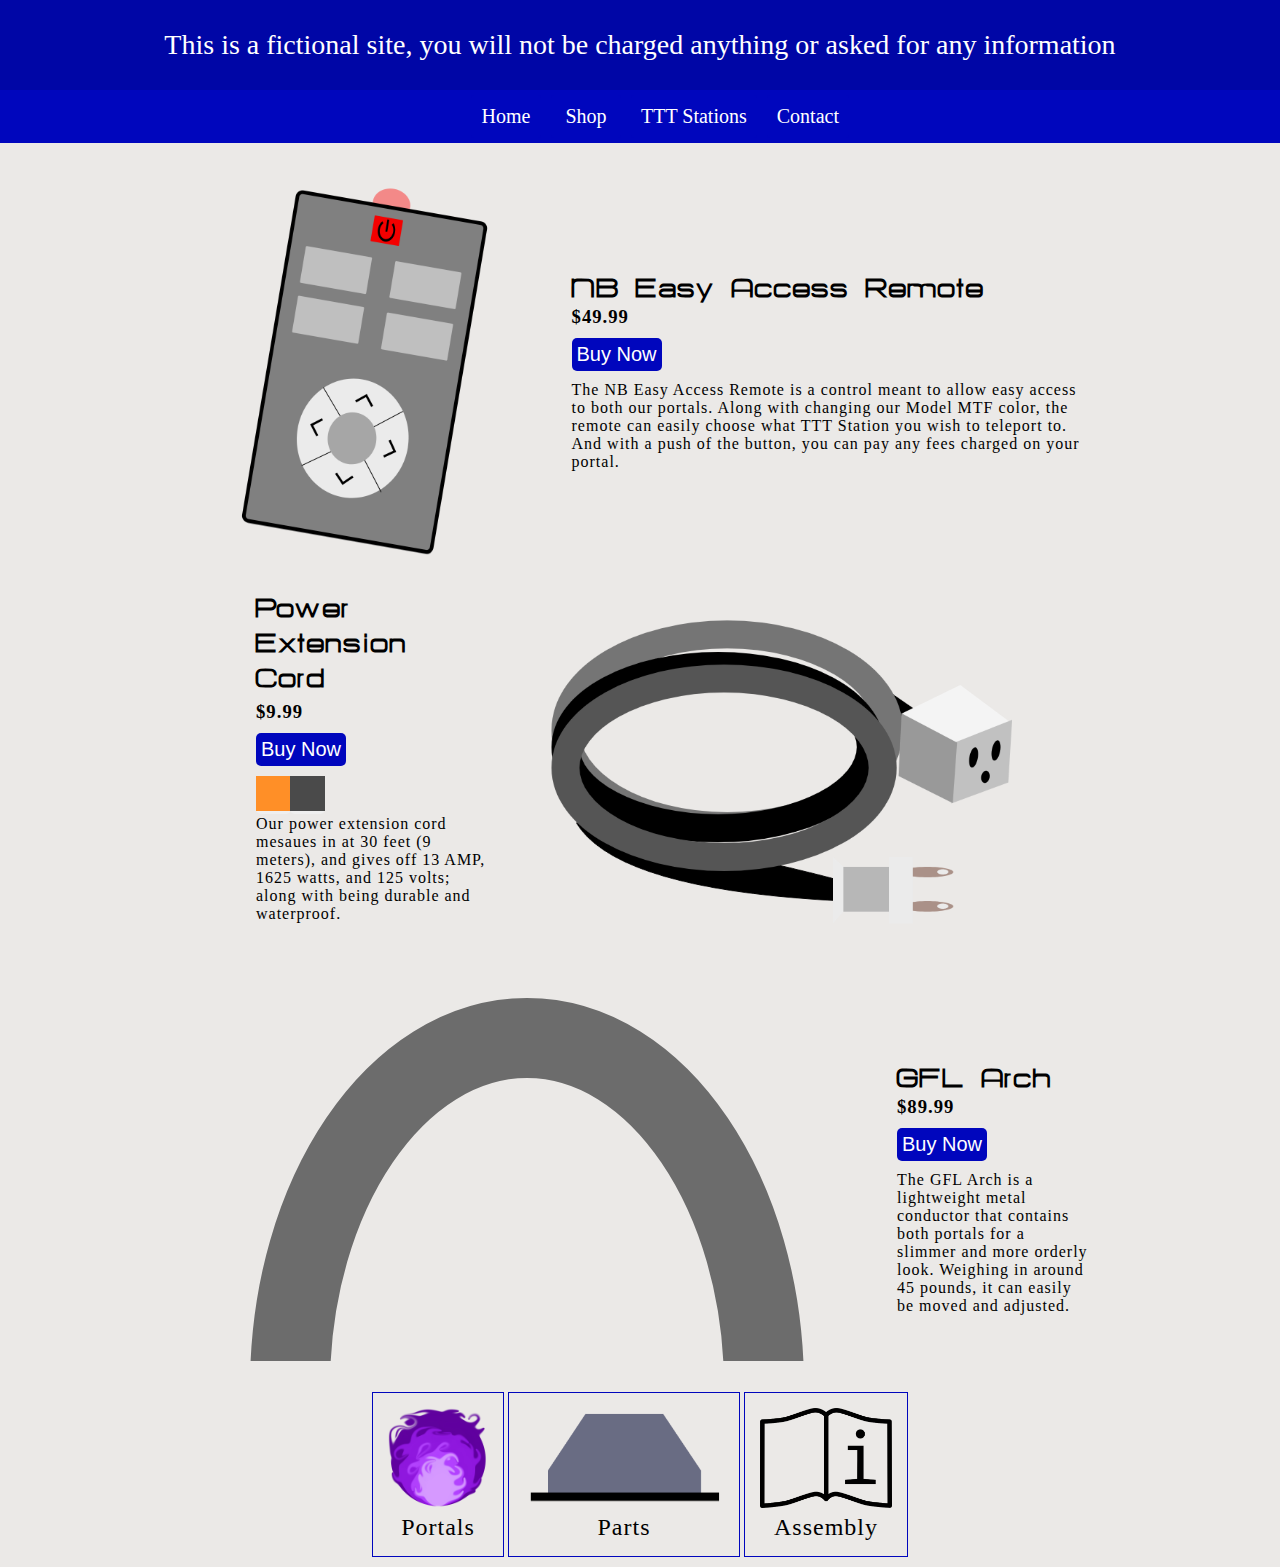
==== docs/accessories.html @ 179e6085 "Add files via upload" ====
<!DOCTYPE html>
<html>

<head>
  <title>Trans Travel :: Accessories</title>
  <meta charset="UTF-8">
    <link rel="stylesheet" href="main.css">
    <script src="script.js"></script>
</head>
<body>
    <header class="header-bar"> 
        <p>This is a fictional site, you will not be charged anything or asked for any information</p><!-- disclamer -->
    </header>
    <nav>
            <ul class="main">
            <li><a href="index.html" target="_blank">Home</a></li>
            <li class="submenu">
                <a href="shop.html" target="_self">Shop</a>
                <ul class="dropdown">
                    <li>Portals</li>
                    <li><a href="accessories.html" target="_self">Accessories</a></li>
                    <li>Replacement Parts</li>
                    <li>Assembly</li>
                </ul>
            </li>
            <li>TTT Stations</li>
            <li>Contact</li>
            </ul>
        </nav>
    <main>
        <div class="shopinfo"> <!--left hand top card/is div the best to do this?-->
            <ul>
                <li><img class="shopimg" src="images/remote.png" alt="ftm transporter"></li>
                <li><h1 class="fontsforweb_fontid_51778">NB Easy Access Remote</h1></li>
                <li><h3>$49.99</h3></li>
                <li><button class="mainbutton">Buy Now</button></li>
                <li><p>The NB Easy Access Remote is a control meant to allow easy access to both our portals. Along with changing our Model MTF color, the remote can easily choose what TTT Station you wish to teleport to. And with a push of the button, you can pay any fees charged on your portal. </p></li>
            </ul>
        </div>
        <div class="shopbottom"> <!--left hand top card/is div the best to do this?-->
            <ul>
                <li><img id="cordImg" class="cordimg" src="images/extension.png" src="images/extension.png" alt="extension cord"><!--theres a script that i want to use with this, check out the tryit editor thats started--></li>
                <li><h1 class="fontsforweb_fontid_51778">Power Extension Cord</h1></li>
                <li><h3>$9.99</h3></li>
                <li><button class="mainbutton">Buy Now</button></li>
                    <div class="colorbutton">
                        <li><button type="button" id="cordImg" onclick="orange()" class="leftbutton"><img src="images/orangebox.png"></button></li>
                        <li><button type="button" id="cordImg" onclick="black()" class="rightbutton"><img src="images/blackbox.png"></button></li>
                    </div>
                <li><p>Our power extension cord mesaues in at 30 feet (9 meters), and gives off 13 AMP, 1625 watts, and 125 volts; along with being durable and waterproof.</p></li>
            </ul>
        </div>
         <div class="shopinfo"> <!--left hand top card/is div the best to do this?-->
            <ul>
                <li><img class="shopimg" src="images/arch.png" alt="gfl arch"></li>
                <li><h1 class="fontsforweb_fontid_51778">GFL Arch</h1></li>
                <li><h3>$89.99</h3></li>
                <li><button class="mainbutton">Buy Now</button></li>
                <li><p>The GFL Arch is a lightweight metal conductor that contains both portals for a slimmer and more orderly look. Weighing in around 45 pounds, it can easily be moved and adjusted.</p></li>
            </ul>
        </div>
        <div class="shopbar">
            <ul>
                <li><a href="shop.html" targer="_self"><img src="images/portalclipart.png" alt="wire clipart"><p>Portals</p></a></li>
                <li><img src="images/stool.png" alt="stand clipart" class="standimg"><p>Parts</p></li>
                <li><img src="images/book.png" alt="book"><p>Assembly</p></li>
            </ul> 
        </div>
    </main>
  
</body>
---- docs/main.css ----
@font-face {
	font-family: 'hurtmoldregular';
	src: local('hurtmoldregular'), url('./hurtmoldregular.woff') format('woff'), url('./hurtmoldregular.ttf') format('truetype');
}
.fontsforweb_fontid_51778 {
    font-family: 'hurtmoldregular' !important;
}
html{
    font-family: Verdana;
    background-color: #ebe9e7;
}
body{
    margin: 0;
}
header{
    background-color: #0006A6;
    padding: 1px;
    color: white;
    text-align: center;
    font-size: 28px;
}
nav {
    display: flex;
    justify-content: space-around;
    background-color: #0006bd;
}
.main {
    display: flex;
    list-style-type: none;
    font-size: 20px;
    text-align: center;
    margin: 0;
}
nav li {
    margin: 5px;
    padding: 10px;
    background-color: #0006bd;
    color: white;
    border-radius: 3px;
    min-width: 50px;
    text-align: center;
    transition: background-color 0.25s linear;
}
nav li a {
    text-decoration: none;
    color: white;
}
nav li:hover {
    background-color: #0e86e8;
}
.submenu {
    position: relative;
}
.dropdown {
    font-size:16px; 
    list-style-type: none;
    padding-left: 0;
    position: absolute;
    top: 47px;
    left: -1px;
    min-width: 200px;
    visibility: hidden;
    opacity: 0;
    transition: opacity 0.75s ease;
}
.dropdown li {
    background-color: #030173; 
}
.submenu:hover .dropdown {
    visibility: visible;
  opacity: 1;
}
div ul {
    list-style: none;
    display: inline
    
}
div h2 {
    font-size: 28px;
    margin-bottom: 0;
}
div p {
    margin: 0
}
div img{
    height: 100px;
}
.mySlides{
    display: none;
    width: 100%;
    height: 500px;
    animation-name: fade;
    animation-duration: 4s;
    
}
@keyframes fade{
    from {opacity: 0.6}
    to {opacity: 1}
}
.container{
    position: relative;
    width: 100%;
}
.container .leftbutton {
    position: absolute;
    top: 0;
    height: 500px;
    width: 80px;
    background-color: #595858;   
    color: white;
    opacity: 0.7;
    font-size: 16px;
    padding: 12px 24px;
    border: none;
    cursor: pointer;
    border-radius: 5px;
    text-align: center;
}
.container .rightbutton {
    position: absolute;
    top: 0;
    right: 0;
    width: 80px;
    height: 500px;
    background-color: #595858; 
    color: white;
    opacity: 0.7;
    font-size: 16px;
    padding: 12px 24px;
    border: none;
    cursor: pointer;
    border-radius: 5px;
    text-align: center;
}
.leftbutton:hover{
    opacity: 0.8;
}
.rightbutton:hover{
    opacity: 0.8;
}

.topleft {
    position:inherit;
    width: 45%;
    margin-left: 5%;
}
.midright{
    width: 45%;
    margin-left: 50%;
    margin-right: 5%;
}
.bottomleft{
    position:inherit;
    margin-left: 5%; 
    width: 45%;
    top: 100%; 

}
.sell {
    margin-top: 50px; 
    text-align: center;
    background-color: #0006A6;
    color: white;
    padding: 10px; 
}
div h1{
    margin-bottom: 0;
    margin-top: 0;
}
div a {
    text-decoration: underline;
    color: white; 
}
div a:hover{
    color: #0E86E8;
}
footer{
    text-align: center;
}
footer p{
    font-style: italic;
    font-size: 12px;
    color: #757371;
}

footer ul li img {
    height: 50px;
    width: auto; 
}
footer ul {
    list-style-type: none;
    padding: 0;
}
footer ul li {
    display: inline;
    padding-left: 10px;
}
.shopinfo{
    margin: auto;
    width: 70%;
    padding: 10px;
    letter-spacing: 1px;
}
.shopinfo h1{
    padding-top: 100px;
    margin-bottom: 0; 
}
.shopinfo h3 {
    margin-top: 3px;
    margin-bottom: 3px;
    display: inline; 
}
.mainbutton{
    margin: 10px;
    margin-left: 0;
    font-size: 20px;
    padding: 5px;
    background-color: #0006BD;
    border: 0px;
    border-radius: 5px;
    color: white;
}
.mainbutton:hover{
    background-color: #3832ed;
}
.shopimg {
    float: left;
    height: 400px;
    margin-left: 45px;
    padding-right: 80px;
    margin-bottom: 20px;
}
.shopbottom{
    margin: auto;
    width: 60%;
    padding: 10px;
    letter-spacing: 1px;
    
}
.shopbottom h1 {
    margin-top: 30px; 
    width: 50%; 
}
.shopbottom h3{
    margin-top: 5px;
    margin-bottom: 0;
}
.greenimg{
    float: right;
    height: 400px;
    margin-left: px;
    margin-bottom: 20px;
    padding-left: 
}
.shopbar {
    display: flex;
    justify-content: space-around;
    margin-top: 100px;
    margin: auto;
    width: 80%;
    padding: 10px;
    letter-spacing: 1px;
}
.shopbar ul {
    margin-left: 0;
    padding-left: 0; 
    list-style-type: none;
    margin: 0; 
    display: flex;
    padding-bottom: 0px;
}
.shopbar ul li {
    border: 1.5px solid #0006bd;
    font-size: 24px;
    margin: 2px;
    padding: 15px;
    margin-bottom:0; 
    margin-top: 1px;
    min-width: 50px;
    text-align: center;
    transition: background-color 0.25s linear;
}
.shopbar a{
    text-decoration: none;
    color: black;
}
.shopbar li:hover{
    background-color: #d9d9d9; 
}
.standimg{
    width: 200px;
}
.cordimg{
    float: right;
    height: 350px;
    margin-left: 45px;
    margin-bottom: 20px;
    padding-left: 0px;
}
.colorbutton{
   position: relative; 
    width: 9%;
}
.colorbutton .leftbutton {
    padding: 0; 
    padding-bottom: 0;
    top: 0;
    border: none;
    cursor: pointer;
    border-radius: 5px;
    text-align: center;
}
.colorbutton .rightbutton{
    padding: 0; 
    padding-bottom: 0;
    position: absolute;  
    top: 0;
    right: 0;
    border: none;
    cursor: pointer;
    border-radius: 5px;
    text-align: center;
}
.colorbutton img {
    width: 35px; 
    height: auto;
}
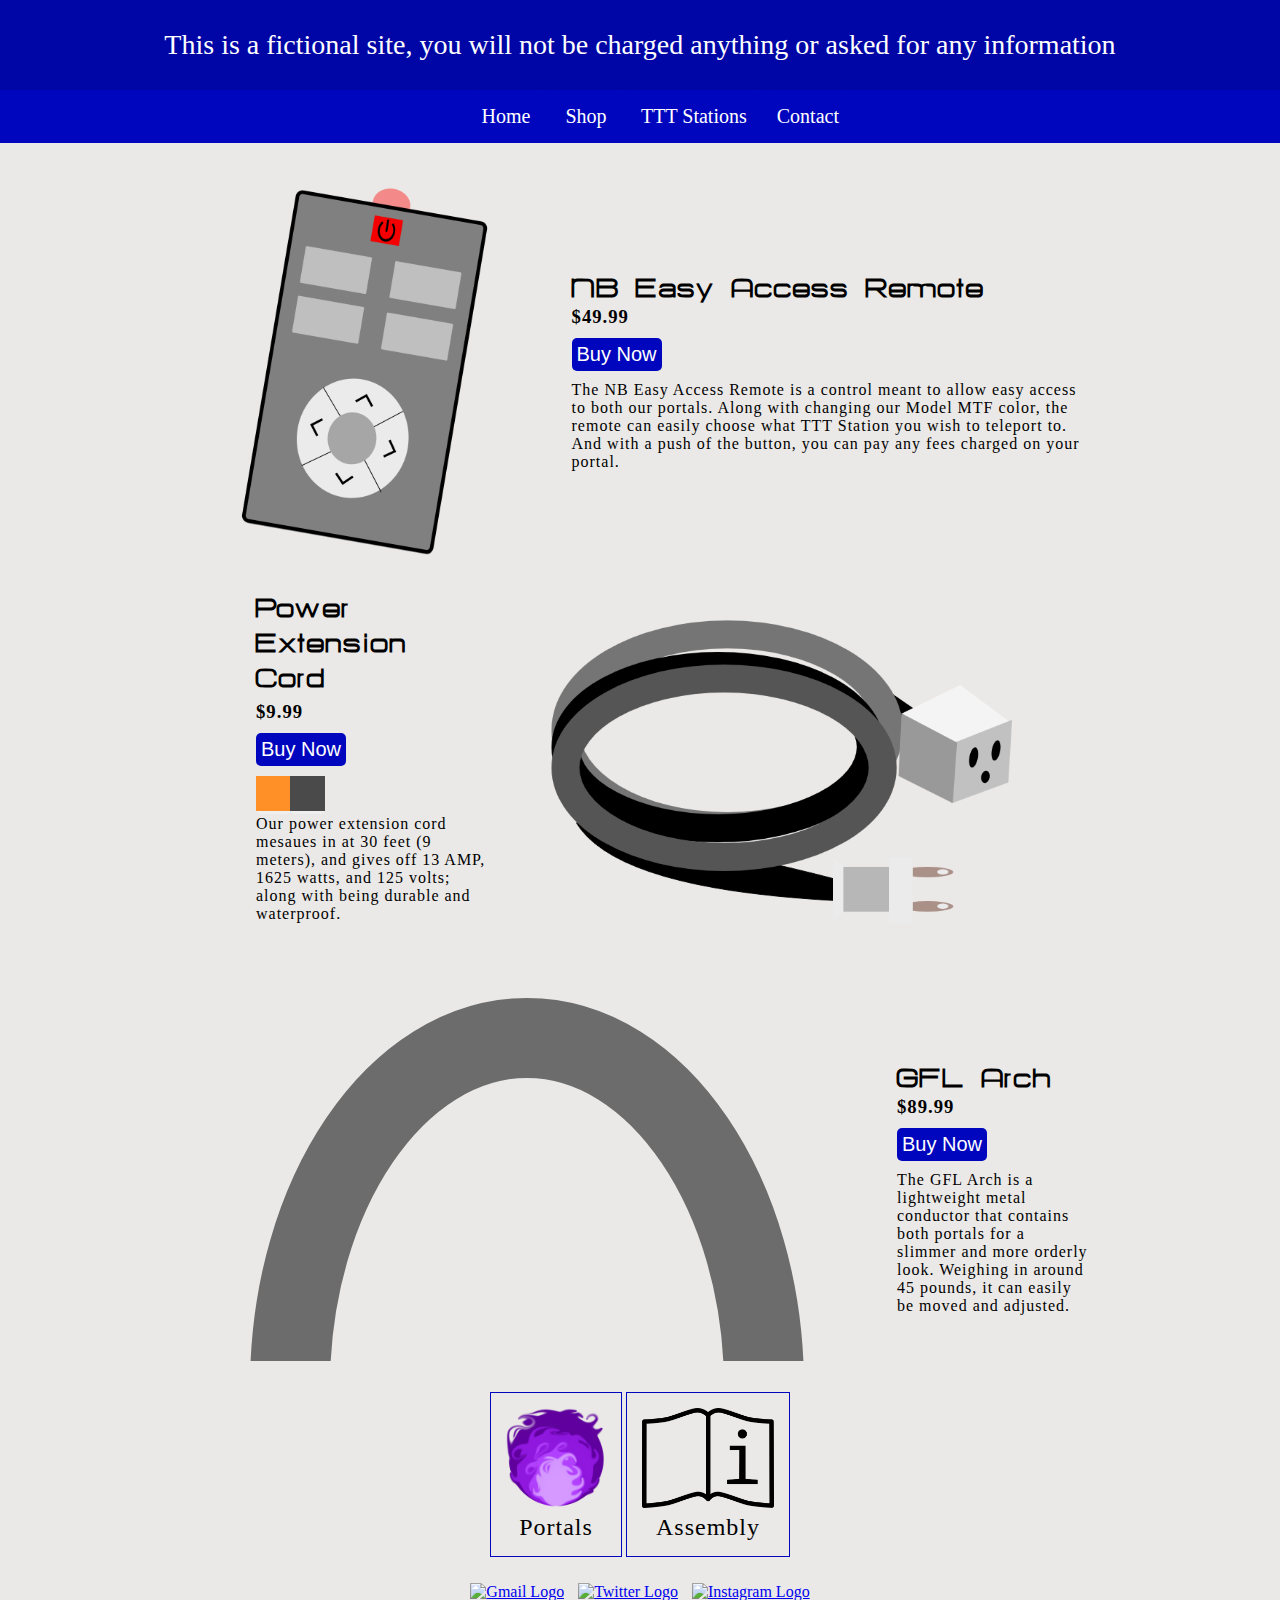
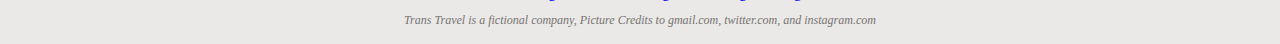
==== commit acbbdb3f: "Update accessories.html" ====
--- a/docs/accessories.html
+++ b/docs/accessories.html
@@ -1,34 +1,35 @@
 <!DOCTYPE html>
 <html>
-
 <head>
-  <title>Trans Travel :: Accessories</title>
-  <meta charset="UTF-8">
+    <title>Trans Travel :: Accessories</title>
+    <meta charset="UTF-8">
     <link rel="stylesheet" href="main.css">
     <script src="script.js"></script>
 </head>
+    
 <body>
-    <header class="header-bar"> 
-        <p>This is a fictional site, you will not be charged anything or asked for any information</p><!-- disclamer -->
+    <header class="header-bar"> <!-- disclamer -->
+        <p>This is a fictional site, you will not be charged anything or asked for any information</p>
     </header>
-    <nav>
-            <ul class="main">
+    
+    <nav> <!--navigator-->
+        <ul class="main">
             <li><a href="index.html" target="_blank">Home</a></li>
             <li class="submenu">
                 <a href="shop.html" target="_self">Shop</a>
                 <ul class="dropdown">
-                    <li>Portals</li>
+                    <li><a href="shop.html" target="_self">Portals</a></li>
                     <li><a href="accessories.html" target="_self">Accessories</a></li>
-                    <li>Replacement Parts</li>
-                    <li>Assembly</li>
+                    <li><a href="assembly.html" target="_self">Assembly</a></li>
                 </ul>
             </li>
-            <li>TTT Stations</li>
+            <li><a href="stations.html" target="_blank">TTT Stations</a></li>
             <li>Contact</li>
-            </ul>
-        </nav>
+        </ul>
+    </nav>
+    
     <main>
-        <div class="shopinfo"> <!--left hand top card/is div the best to do this?-->
+        <div class="shopinfo"> <!--remote div-->
             <ul>
                 <li><img class="shopimg" src="images/remote.png" alt="ftm transporter"></li>
                 <li><h1 class="fontsforweb_fontid_51778">NB Easy Access Remote</h1></li>
@@ -37,9 +38,10 @@
                 <li><p>The NB Easy Access Remote is a control meant to allow easy access to both our portals. Along with changing our Model MTF color, the remote can easily choose what TTT Station you wish to teleport to. And with a push of the button, you can pay any fees charged on your portal. </p></li>
             </ul>
         </div>
-        <div class="shopbottom"> <!--left hand top card/is div the best to do this?-->
+    
+        <div class="shopbottom"> <!--cord div-->
             <ul>
-                <li><img id="cordImg" class="cordimg" src="images/extension.png" src="images/extension.png" alt="extension cord"><!--theres a script that i want to use with this, check out the tryit editor thats started--></li>
+                <li><img id="cordImg" class="cordimg" src="images/extension.png" src="images/extension.png" alt="extension cord"></li>
                 <li><h1 class="fontsforweb_fontid_51778">Power Extension Cord</h1></li>
                 <li><h3>$9.99</h3></li>
                 <li><button class="mainbutton">Buy Now</button></li>
@@ -50,22 +52,32 @@
                 <li><p>Our power extension cord mesaues in at 30 feet (9 meters), and gives off 13 AMP, 1625 watts, and 125 volts; along with being durable and waterproof.</p></li>
             </ul>
         </div>
-         <div class="shopinfo"> <!--left hand top card/is div the best to do this?-->
+        
+         <div class="shopinfo"> <!--arch div-->
             <ul>
-                <li><img class="shopimg" src="images/arch.png" alt="gfl arch"></li>
+                <li><img class="shopimg" src="images/arch.png" alt="gfl arch" class="archimg"></li>
                 <li><h1 class="fontsforweb_fontid_51778">GFL Arch</h1></li>
                 <li><h3>$89.99</h3></li>
                 <li><button class="mainbutton">Buy Now</button></li>
                 <li><p>The GFL Arch is a lightweight metal conductor that contains both portals for a slimmer and more orderly look. Weighing in around 45 pounds, it can easily be moved and adjusted.</p></li>
             </ul>
         </div>
-        <div class="shopbar">
+        
+        <div class="shopbar"> <!--secondary nav-->
             <ul>
-                <li><a href="shop.html" targer="_self"><img src="images/portalclipart.png" alt="wire clipart"><p>Portals</p></a></li>
-                <li><img src="images/stool.png" alt="stand clipart" class="standimg"><p>Parts</p></li>
-                <li><img src="images/book.png" alt="book"><p>Assembly</p></li>
+                <li><a href="shop.html" target="_self"><img src="images/portalclipart.png" alt="wire clipart"><p>Portals</p></a></li>
+                <li><a href="accessories.html" target="_self"><img src="images/book.png" alt="book"><p>Assembly</p></a></li>
             </ul> 
         </div>
     </main>
-  
-</body>+    
+    <footer> <!--social media, disclamer and credits-->
+        <ul>
+            <li><a href="royleolivia@gmail.com" target="_blank"><img src="images/gmailpurp.png" alt="Gmail Logo"></a></li>
+            <li><a href="https://twitter.com/utahpridecenter?lang=en" target="_blank"><img src="images/twitterpurp.png" alt="Twitter Logo"></a></li>
+            <li><a href="https://www.instagram.com/ford/?hl=en" target="_blank"><img src="images/instapurp.png" alt="Instagram Logo"></a></li>
+            <li><p>Trans Travel is a fictional company, Picture Credits to gmail.com, twitter.com, and instagram.com</p></li>
+        </ul>
+    </footer>
+</body>
+</html>
--- a/docs/main.css
+++ b/docs/main.css
@@ -324,4 +324,32 @@
 .colorbutton img {
     width: 35px; 
     height: auto;
-}+}
+.archimg {
+    width: 350px;
+}
+.credit {
+    font-size: 12px; 
+}
+.credit a {
+    text-decoration: none;
+    color: #c633cc; 
+}
+.credit a:hover{
+    color: #852289;
+}
+.assemblylist{ 
+    text-align: center; 
+    margin: auto;
+    margin-top: 5px; 
+    width: 50%;
+    padding: 5px; 
+}
+.assemblylist:hover {
+    border: 1px solid black;  
+    background-color: #dedad7; 
+    box-shadow: 2px 2px #cac5c0; 
+}
+#map {
+    height:500px; 
+}
